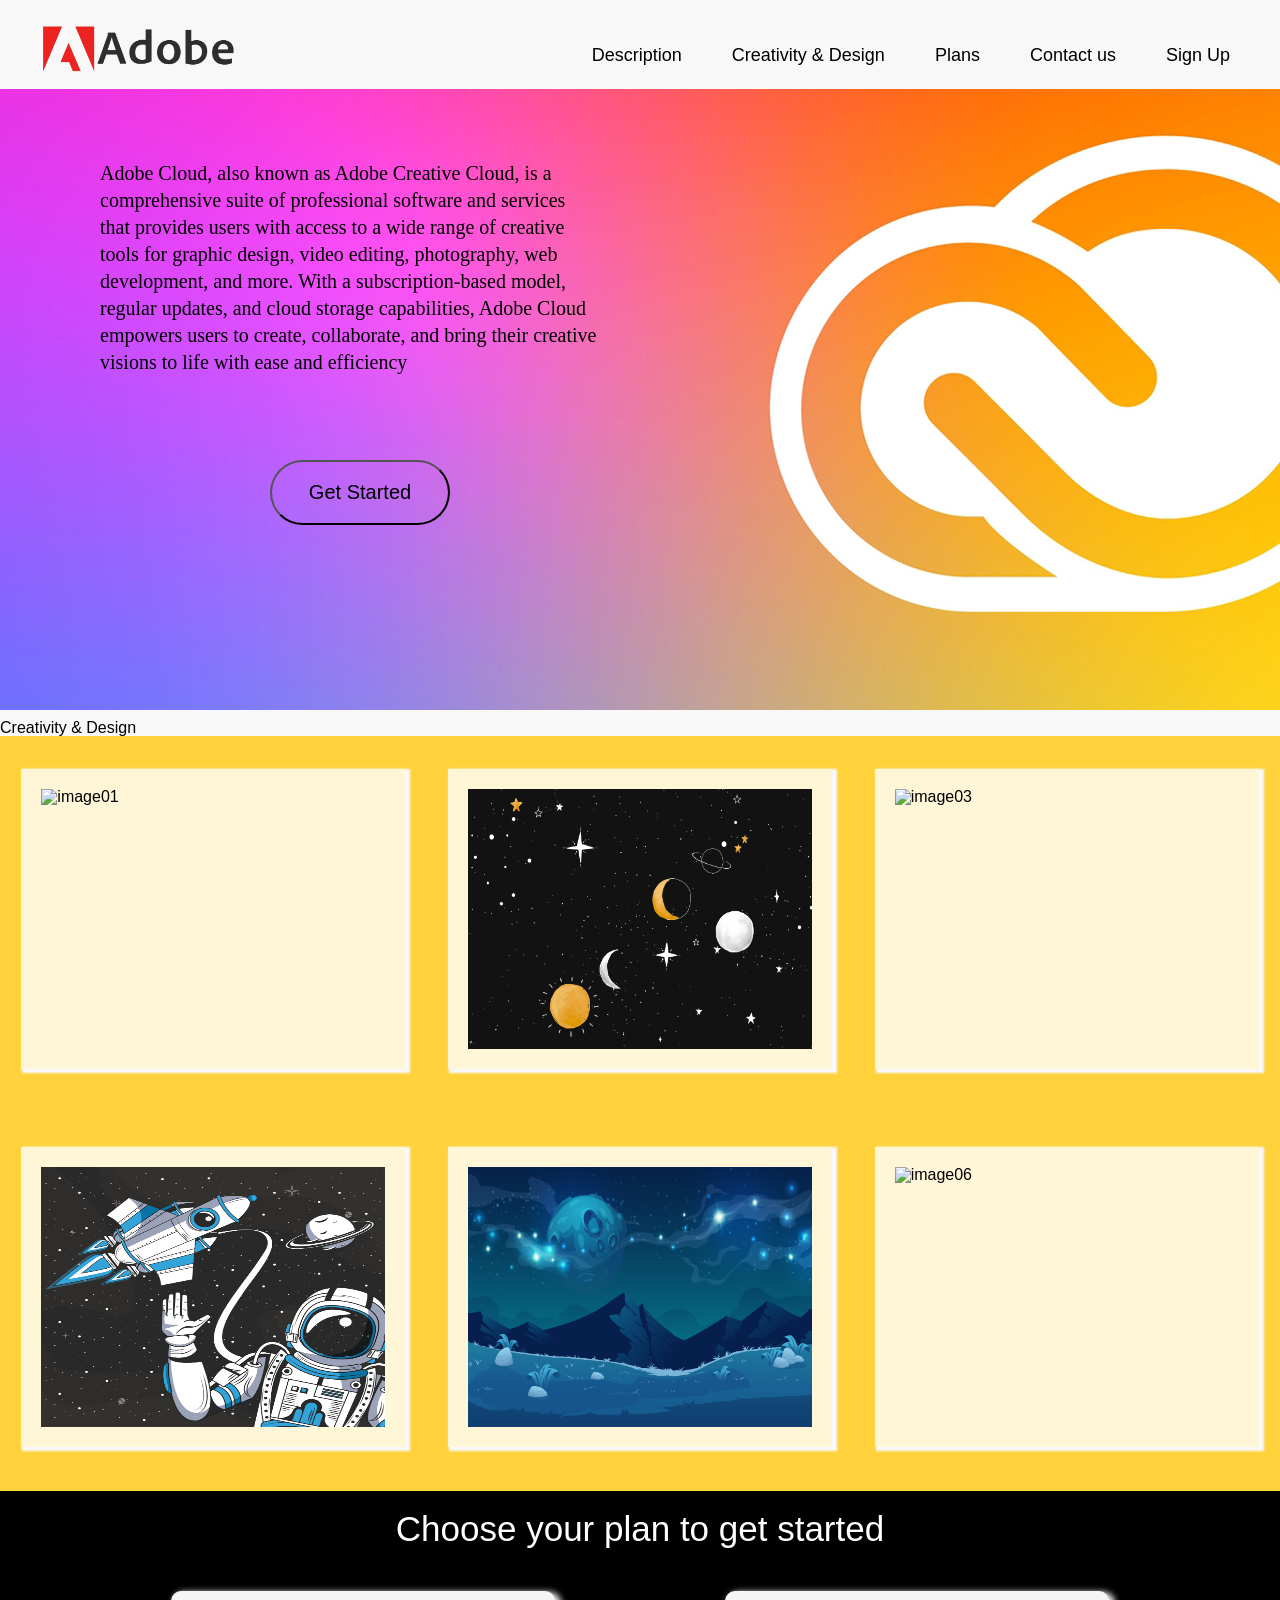
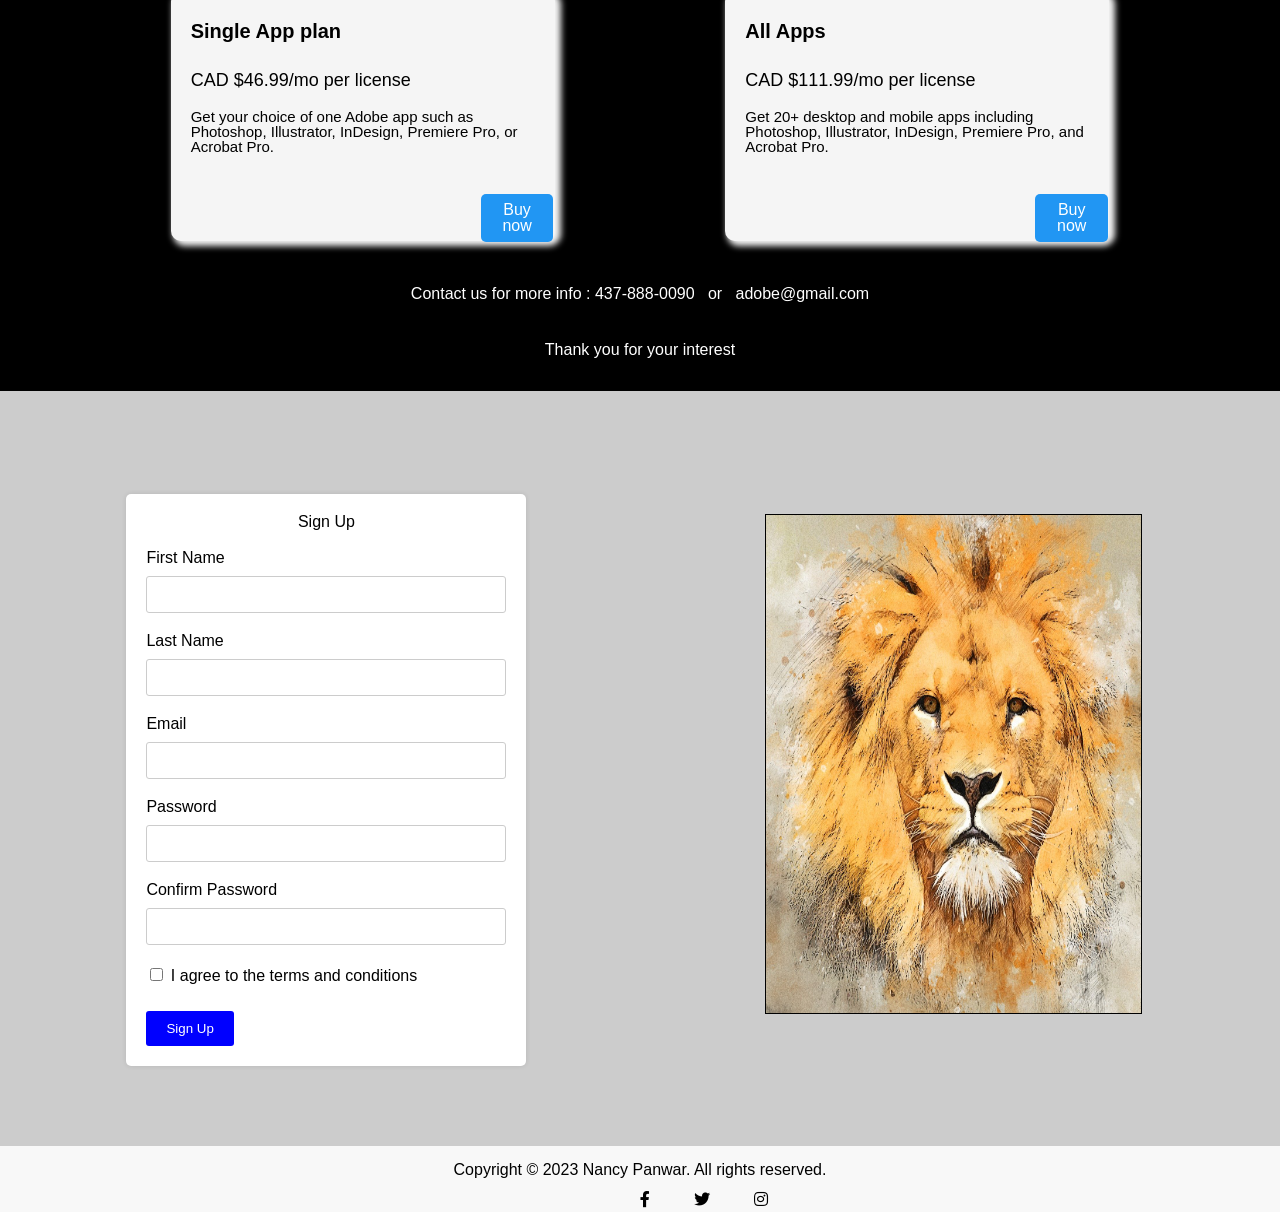
==== index.html @ 658eb11b "dsvsd" ====
<!DOCTYPE html>
<html lang="en">

  <head>

    <meta charset="UTF-8" />
    <meta http-equiv="X-UA-Compatible" content="IE=edge" />
    <meta name="viewport" content="width=device-width, initial-scale=1.0" />
    <meta name="author" content="Nancy" />
    <link rel="preconnect" href="https://fonts.googleapis.com">
    <link rel="preconnect" href="https://fonts.gstatic.com" crossorigin>
    <link href="https://fonts.googleapis.com/css2?family=Satisfy&display=swap" rel="stylesheet">
    <link rel="stylesheet" href="./css/reset.css" />
    <link rel="stylesheet" href="./css/style.css" />
    <link rel="stylesheet" href="https://cdnjs.cloudflare.com/ajax/libs/font-awesome/5.15.3/css/all.min.css">

      <!-- additional meta tags -->
    <meta name="robots" content="index,follow">
    <meta name="author" content="Nancy">
    <meta name="description" content="Adobe Cloud, also known as Adobe Creative Cloud, is a comprehensive suite of professional software and services that provides users with access to a wide range of creative tools for graphic design, video editing, photography, web development, and more. With a subscription-based model, regular updates, and cloud storage capabilities, Adobe Cloud empowers users to create, collaborate, and bring their creative visions to life with ease and efficiency.">
    <meta name="viewport" content="width=device-width, initial-scale=1.0">

     <!-- Open Graph -->
    <meta property="og:title" content="Adobe - Creative Apps + Features Designed to Help Your Business. Boost Collaboration, Simplify Administration, and Control IP. Join Today!">
    <meta property="og:site_name" content="Adobe - OG">
    <meta property="og:description"
      content="Adobe - Creative Apps + Features Designed to Help Your Business. Boost Collaboration, Simplify Administration, and Control IP. Join Today!">
    
     <!-- Twitter Card -->
    <meta name="twitter:title" content="Adobe">
    <meta name="twitter:card" content="summary_large_image">
    <meta name="twitter:site" content="@adobe">
    <meta name="twitter:creator" content="@adobe">

    <title>Web Design 2 Project 01</title>

  </head>

  <body>

    <nav>

      <div class="container main-nav">

        <a href="#" class="companyLogo">
          <img src="./images/logo.jpeg" alt="Logo">
        </a>

        <div class="navLinks">
          <ul>
            <li><a href="#linkbox1" class="hoverLinks">Description</a></li>
            <li><a href="#linkbox2" class="hoverLinks">Creativity & Design</a></li>
            <li><a href="#linkbox3" class="hoverLinks">Plans</a></li>
            <li><a href="#footer" class="hoverLinks">Contact us</a></li>
            <li><a href="#" class="hoverLinks">Sign Up</a></li>
          </ul>

        </div>

      </div>

    </nav>
    

    <main>
      <section>

        <div class="box1" id="linkbox1">

          <h1 class="p1">

            Adobe Cloud, also known as Adobe Creative Cloud, is a comprehensive suite of professional software and services that provides users with access to a wide range of creative tools for graphic design, video editing, photography, web development, and more.
            With a subscription-based model, regular updates, and cloud storage capabilities, Adobe Cloud empowers users to create, collaborate, and bring their creative visions to life with ease and efficiency</h1>

            <button>Get Started</button>

        </div>

      </section>

      <section>

        <h1>Creativity & Design</h1>

        <div class="box2" id="linkbox2">
          
          <div class="divOne"> 
            <img src="./images/img01.jpg" alt="image01"> 
          </div>

          <div class="divTwo"> 
            <img src="./images/img02.jpg" alt="image02"> 
          </div>

          <div class="divThree"> 
            <img src="./images/img03.jpg" alt="image03"> 
          </div>  

          <div class="divFour"> 
            <img src="./images/img04.jpg" alt="image04"> 
          </div>

          <div class="divFive"> 
            <img src="./images/img05.jpg" alt="image05"> 
          </div>

          <div class="divSix"> 
            <img src="./images/img06.jpg" alt="image06"> 
          </div>  

        </div>

      </section>

      <section>

        <div class="box3" id="linkbox3">

          <h1 class="box3H">Choose your plan to get started</h1>
          
          <div class="planbox">

            <div class="plan1">

              <h1 class="planH">Single App plan</h1>
              <h2 class="planSH">CAD $46.99/mo per license</h2>
              <h3 class="planp">Get your choice of one Adobe app such as Photoshop, Illustrator, InDesign, Premiere Pro, or Acrobat Pro.</h3>

              <h3 class="button">Buy now</h3>

            </div>

            <div class="plan2">

              <h1 class="planH">All Apps</h1>
              <h2 class="planSH">CAD $111.99/mo per license</h2>
              <h3 class="planp">Get 20+ desktop and mobile apps including Photoshop, Illustrator, InDesign, Premiere Pro, and Acrobat Pro.</h3>

              <h3 class="button">Buy now</h3>
            
            </div>

          </div>

          <h3>Contact us for more info : 437-888-0090 &NonBreakingSpace; or &NonBreakingSpace; adobe@gmail.com</h3>
          <h3>Thank you for your interest</h3>

        </div>

      </section>

      <section>

        <div class="box4">

          <div class="box4one">

            <div class="form-container">

              <h2>Sign Up</h2>
              <form>

                <label for="firstName">First Name</label>
                <input type="text" id="firstName" name="firstName" required>
                <label for="lastName">Last Name</label>
                <input type="text" id="lastName" name="lastName" required>
                <label for="email">Email</label>
                <input type="email" id="email" name="email" required>
                <label for="password">Password</label>
                <input type="password" id="password" name="password" required>
                <label for="confirmPassword">Confirm Password</label>
                <input type="password" id="confirmPassword" name="confirmPassword" required>

                <label>
                  <input type="checkbox" name="agreeTerms" required>
                  I agree to the terms and conditions
                </label>

                <input type="submit" value="Sign Up">

              </form>

            </div>

          </div>

          <div class="box4two">

            <div class="image">
              <img src="./images/box4_image.jpeg" alt="">
            </div>

          </div>

        </div>

      </section>

    </main>

    <footer id="footer">
      
      <p class="copyright">Copyright © 2023 Nancy Panwar. All rights reserved.</p>

      <ul class="social-icons">
        <li><a href="#"><i class="fab fa-facebook-f"></i></a></li>
        <li><a href="#"><i class="fab fa-twitter"></i></a></li>
        <li><a href="#"><i class="fab fa-instagram"></i></a></li>
      </ul>

    </footer>
    
  </body>

</html>
---- css/style.css ----
@charset "UTF-8";

html, body * {
    box-sizing: border-box;
}

html {
    font-size: 16px;
}

body {

    margin: 0;
    padding: 0;
    font-family: 'Roboto', sans-serif;
    background-color: #f8f8f8;

}nav{
    position: fixed;
    width: 100%;
    background-color: #f8f8f8;
    top: 0;
}


.main-nav{
    margin-top: 20px;
    justify-content: space-between;
    display: flex;
    align-items: center;
}

ul{
    display: flex;
    align-items: center;
}

.companyLogo img{
    width: 250px;
    padding-left: 30px;
}

.navLinks ul{
    flex-basis: 730px;
}

.navLinks ul{
    margin-right: 50px;
    justify-content: end;
    gap: 50px;
    font-size: 18px;
}

.nav-toggle{
    display: none;
}

/* section one style */

section{

    width: 100%;
    margin: 0 auto;
    

}

.box1{

    width: 100%;
    height: 700px;

    margin: 10px auto;

    background-image: url(/images/background\ real.jpg);
    background-repeat: no-repeat;

    /* margin-top: 30px; */
    /* border: 1px solid black; */

}

.bg1{

    display: flex;
    flex-direction: column;
    justify-content: space-between;

}

.p1{

    /* border: 1px solid black; */
    padding-top: 150px;
    padding-left: 100px;
    width: 600px;
    height: 400px;
    line-height: 27px;
    font-size: 20px;
    font-family: Georgia, 'Times New Roman', Times, serif;
    
}

button{
    margin-left: 270px;
    margin-top: 50px;
    height: 65px;
    width: 180px;
    font-size: 20px;
    border-radius: 160px;
    border-color: black;
    background: none;
}

/* Section 2 style */

.box2{

    width: 100%;
    height: 755px;
    background-color: #FFD23C;
    display: flex;
    flex-wrap: wrap;

}

.divOne, .divTwo, .divThree, .divFour, .divFive, .divSix{

    width: 30%;
    height: 300px;
    background-color: rgba(255, 255, 255, 0.8);

    margin: 0 auto;
    margin-top: 33px;
    padding: 20px;

    box-shadow: 3px 2px 2px 2px ghostwhite;

}

img{
    width: 100%;
    height: 100%;
}

/* section 03 */

.box3{

    width: 100%;
    height: 500px;
    background-color: black;

   
}

.planbox{
    display: flex;
    flex-direction: row;
    justify-content: space-evenly;
    align-items: center;

    padding: 25px 0;
}

.plan1, .plan2{

    width: 30%;
    height: 250px;
    background-color: whitesmoke;
    box-shadow: 4px 3px 6px 2px whitesmoke;

    border-radius: 10px;

    padding: 10px;

}

.box3H{

    padding: 20px 0;
    color: white;
    text-align: center;
    font-size: 35px;

    overflow: hidden;
}

h3{
    padding: 20px 0;
    color: white;
    text-align: center;
}

.planH{

    padding: 20px 10px;
    font-size: 20px;
    text-align: left;
    color: black;

    font-weight: bolder;

}
.planSH{

    padding: 10px 10px;
    font-size: 18px;
    text-align: left;
    color: black;

}

.planp{

    padding: 10px 10px;
    font-size: 15px;
    text-align: left;
    color: black;

}

.button{

    margin-top: 30px;

    padding: 8px;
    width: 20%;
    border: #2196F3;
    background-color: #2196F3;
    border-radius: 5px;
    margin-left: 300px;

}

a{
    text-decoration: none;
    color: black;
}

a:hover{
    color: blue;
}

footer{

    width: 100%;
    height: 50px;
    margin-top: 20px auto;

}

p{
    text-align: center;
}

.copyright{
    margin-top: 1rem;
}

.social-icons{
    width: 10%;
    height: 20px;
    margin-left: 40rem;
    margin-top: 0.7rem;
    justify-content: space-between;
    display: flex;
}

/* Section 4 */

.box4{
    width: 100%;
    height: 755px;
    padding: 1%;
    display: flex;
    justify-content: space-evenly;
    background-color: #ccc;
}

.box4one{

    width: 50%;
    height: auto;
    

}

.box4two{

    width: 50%;
    height: auto;
}

.image{

    width: 60%;
    height: 500px;
    margin: 0 auto;
    margin-top: 110px;
    border: 1px solid black;

}

/* ! Form */


.form-container {
    max-width: 400px;
    margin: 0 auto;
    margin-top: 90px;
    background-color: #ffffff;
    padding: 20px;
    border-radius: 5px;
    box-shadow: 0 0 5px rgba(0, 0, 0, 0.1);
  }

  .form-container h2 {
    text-align: center;
    margin-bottom: 20px;
  }

  .form-container label {
    display: block;
    margin-bottom: 10px;
  }

  .form-container input[type="text"],
  .form-container input[type="email"],
  .form-container input[type="password"] {
    width: 100%;
    padding: 10px;
    border-radius: 3px;
    border: 1px solid #ccc;
    margin-bottom: 20px;
  }

  .form-container input[type="checkbox"] {
    margin-bottom: 20px;
  }

  .form-container input[type="submit"] {
    background-color: blue;
    color: #ffffff;
    padding: 10px 20px;
    border: none;
    border-radius: 3px;
    cursor: pointer;
  }

  .form-container input[type="submit"]:hover {
    background-color: plum;
  }

  .image img{
        
        width: 100%;

  }

/* ! Keyboard Focus */


nav a:focus {
  outline: 2px solid #FFD23C;
  border-radius: 1rem;
}

/* Responsive for different viewports */

@media screen and (max-width: 640px) {


    header, footer{
        width: 100%;
        height: 100%;
        margin: 0 auto;
    }
    
    .container.main-nav {
        flex-direction: column;
        align-items: center;
      }
      
      .navLinks {
        order: 1;
        margin-top: 10px;
      }
      
      .navLinks ul {
          margin: 0 auto;
        display: flex;
        flex-direction: row;
        align-items: center;
        gap: 30px;
      }
      
      .nav-toggle {
        display: block;
        font-size: 20px;
        cursor: pointer;
      }

    /* Section 1 */

    .box1{

        width: 100%;
        height: 700px;
    
        margin: 10px auto;
    
        background-image: url(/images/background.png);
        background-repeat: no-repeat;
    
    }
    
    .bg1{
    
        display: flex;
        flex-direction: column;
        justify-content: space-between;
    
    }
    
    .p1{
    
        padding-top: 150px;
        padding-right: 50px;
        width: 600px;
        height: 400px;
        line-height: 27px;
        font-size: 20px;
        font-family: Georgia, 'Times New Roman', Times, serif;
        
    }
    
    button{
    
        margin-left: 240px;
        margin-top: 50px;
        height: 65px;
        width: 180px;
        font-size: 20px;
        border-radius: 160px;
        border-color: black;
        background: none;
    }

    /* Section 2 */

    .box2{
        width: 100%;
        height: 1100px;

        display: flex;
        flex-wrap: wrap;
    }

    .divOne, .divTwo, .divThree, .divFour, .divFive, .divSix{

        width: 40%;
        height: 300px;
        background-color: rgba(255, 255, 255, 0.8);
    
        margin: 0 auto;
        margin-top: 33px;
        padding: 20px;
    
        box-shadow: 3px 2px 2px 2px ghostwhite;
    
    }

    /* Section 3 */

    .box3{
        width: 100%;
        height: 50%;
    }

    .planbox{
        display: flex;
        flex-direction: column;
        justify-content: center;
    }

    .plan1, .plan2{
        width: 70%;

        margin: 10px;
    }

    .copyright{
        margin-top: 1rem;
    }

    .social-icons{
        width: 20%;
        margin-right: 16rem;
    }

}

@media screen and (min-width:641px) and (max-width:1024px){

    .container.main-nav {
      flex-direction: column;
      align-items: center;
    }
    
    .navLinks {
      order: 1;
      margin-top: 10px;
    }
    
    .navLinks ul {
        margin: 0 auto;
      display: flex;
      flex-direction: row;
      align-items: center;
      gap: 30px;
    }
    
    .nav-toggle {
      display: block;
      font-size: 20px;
      cursor: pointer;
    }
  
  
    /* Section 2 */

    .box2{
        width: 100%;
        height: 1100px;

        display: flex;
        flex-wrap: wrap;
    }

    .divOne, .divTwo, .divThree, .divFour, .divFive, .divSix{

        width: 40%;
        height: 300px;
        background-color: rgba(255, 255, 255, 0.8);
    
        margin: 0 auto;
        margin-top: 33px;
        padding: 20px;
    
        box-shadow: 3px 2px 2px 2px ghostwhite;
    
    }

    /* Section 1 */

    .box1{

        width: 100%;
        height: 700px;
        display: flex;
        align-items: center;
        flex-direction: column;
    
        margin: 10px auto;
    
        background-image: url(/images/background.png);
        background-repeat: no-repeat;
    
    }
    
    .bg1{
    
        display: flex;
        flex-direction: column;
        justify-content: space-between;
    
    }
    
    .p1{
    

        margin-right: 100px;
        width: 600px;
        height: 400px;
        line-height: 27px;
        font-size: 20px;
        font-family: Georgia, 'Times New Roman', Times, serif;
        
    }
    
    button{
    
        margin-left: 0;
        margin-top: 50px;
        height: 65px;
        width: 180px;
        font-size: 20px;
        border-radius: 160px;
        border-color: black;
        background: none;
    }

    /* Section 3 */

    .box3{
        width: 100%;
        height: 100%;
    }

    .planbox{
        display: flex;
        flex-direction: column;
        justify-content: center;
    }

    .plan1, .plan2{
        width: 70%;

        margin: 10px;
    }

    footer{
        width: 100%;
        height: 100%;
        margin: 0 auto;
    }

    .social-icons{
        width: 20%;
        margin-left: 26rem;
    }


}
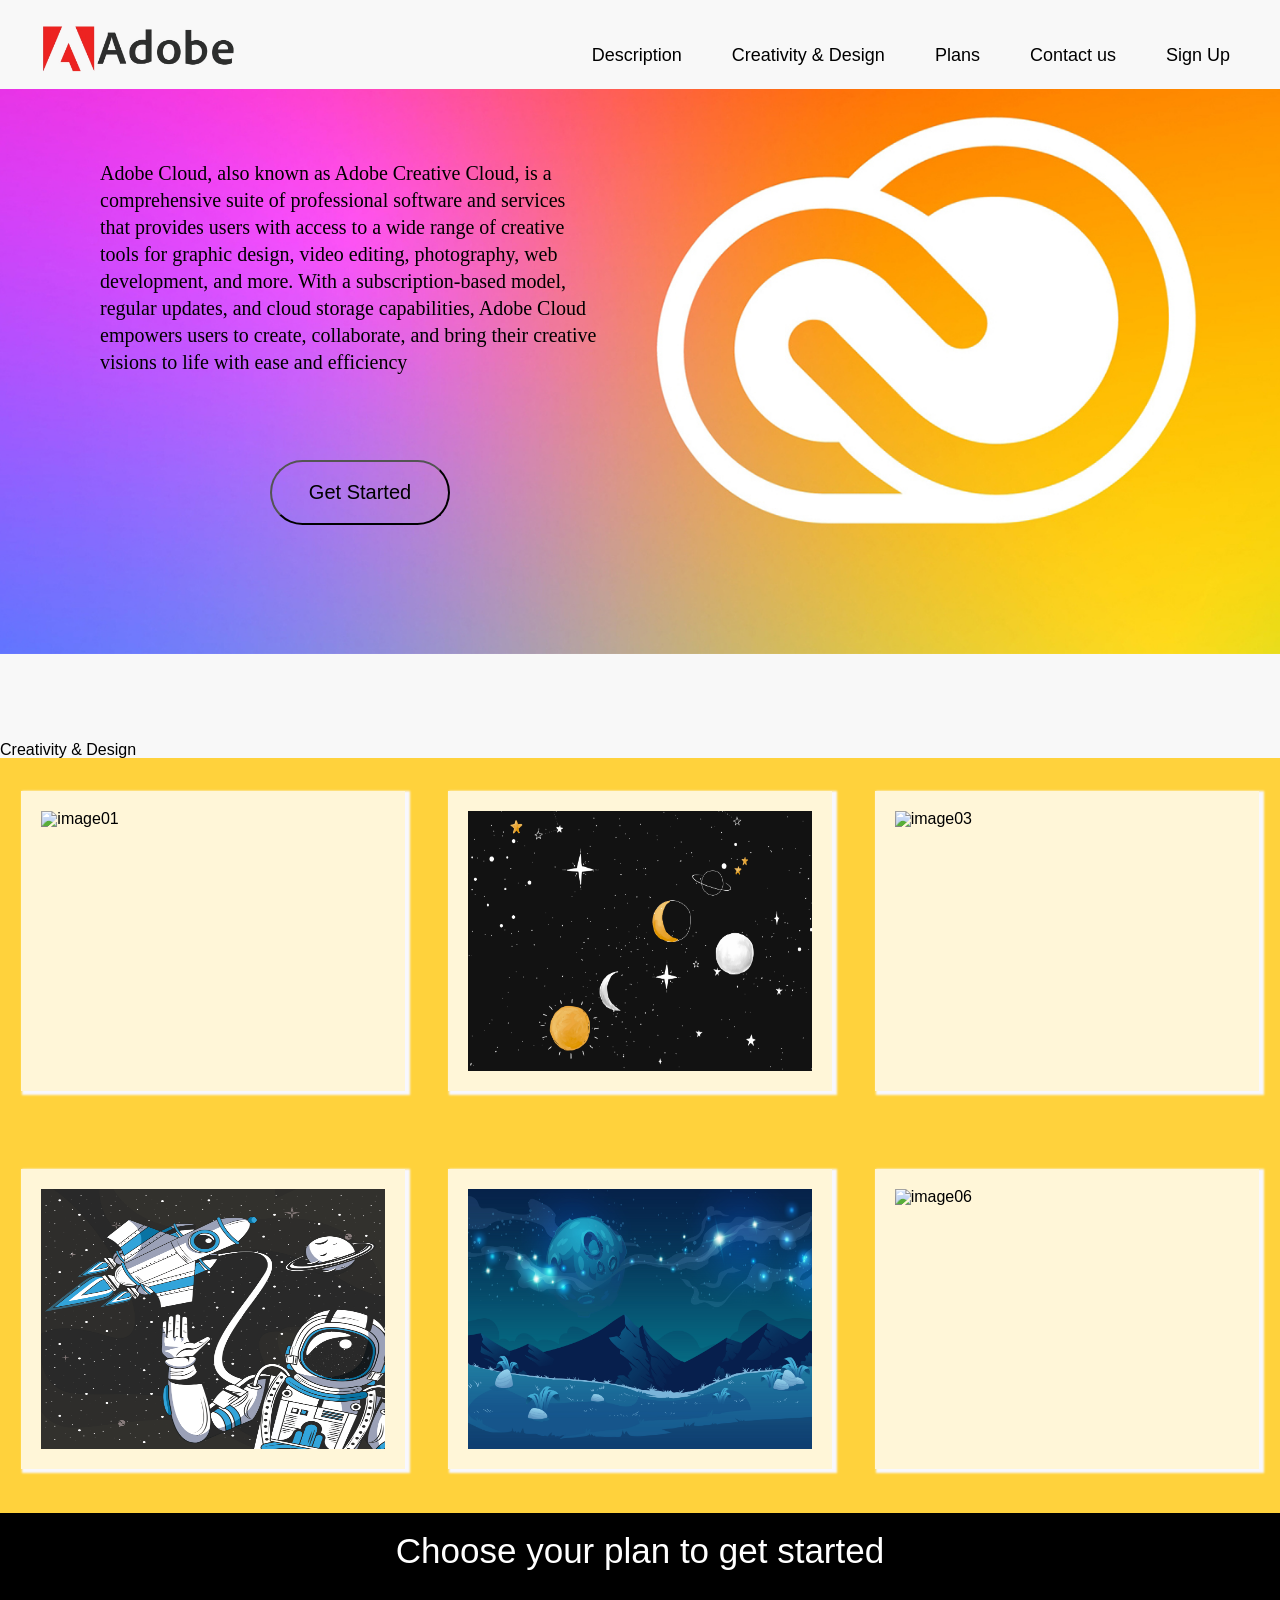
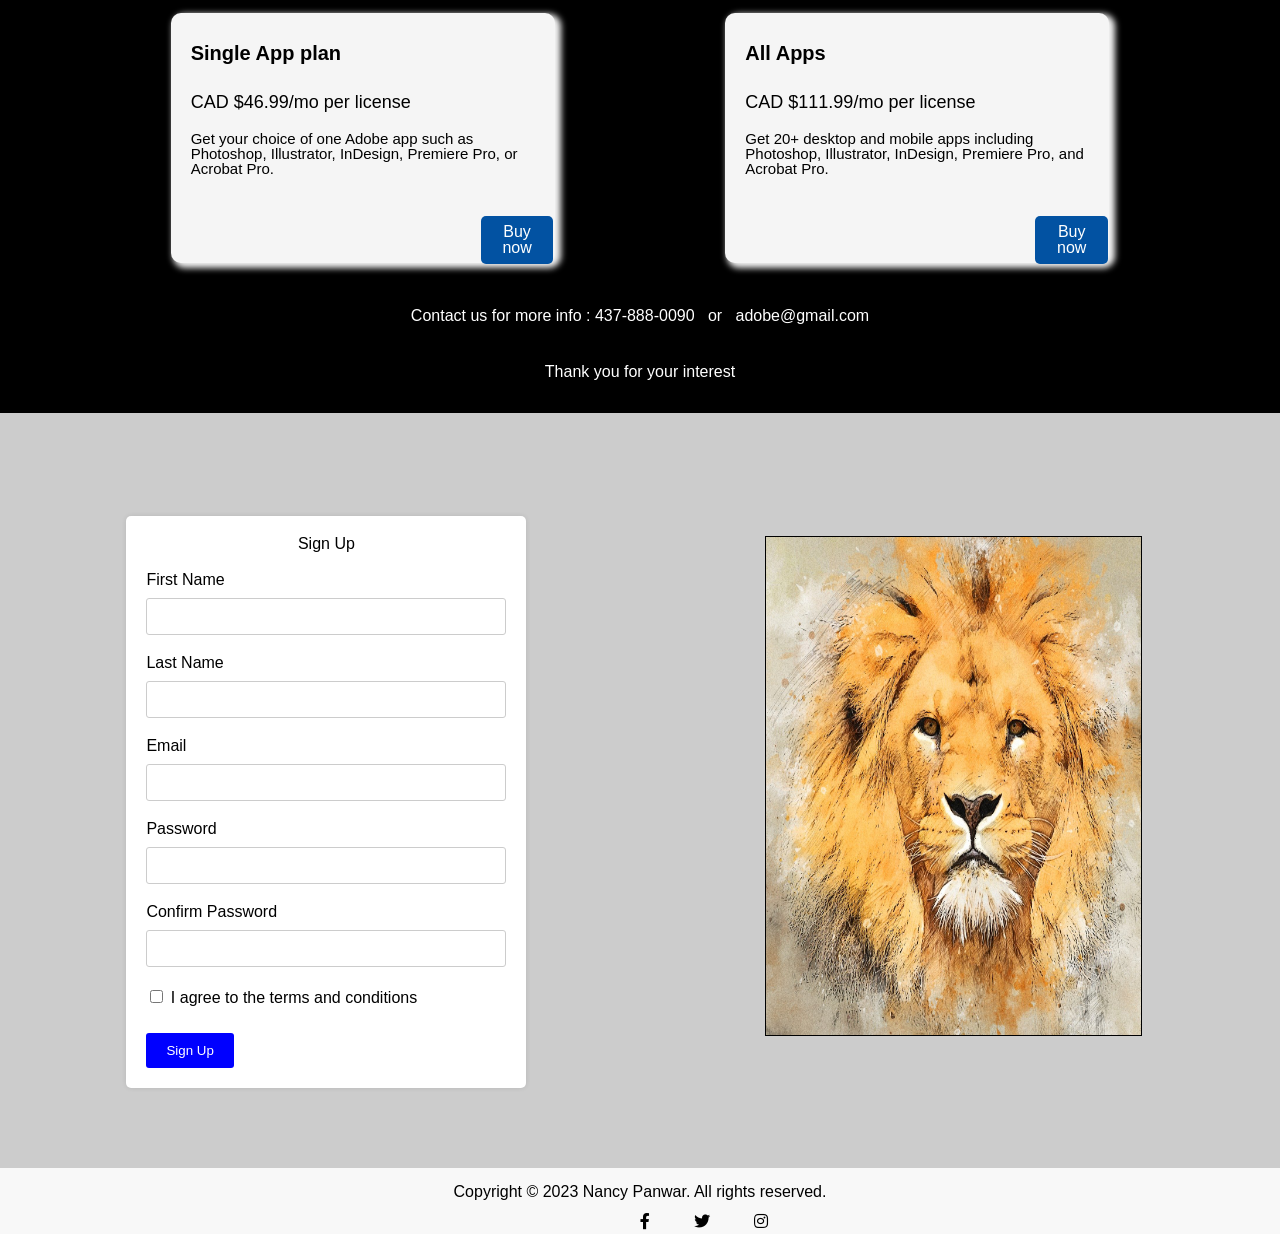
==== commit 66527708: "sjhdv" ====
--- a/index.html
+++ b/index.html
@@ -43,7 +43,7 @@
       <div class="container main-nav">
 
         <a href="#" class="companyLogo">
-          <img src="./images/logo.jpeg" alt="Logo">
+          <img src="./images/logo.jpeg" alt="Adobe">
         </a>
 
         <div class="navLinks">
@@ -66,6 +66,10 @@
       <section>
 
         <div class="box1" id="linkbox1">
+
+          <div class="image1">
+            <img src="./images/background real.jpg" alt="background">
+          </div>
 
           <h1 class="p1">
 
--- a/css/style.css
+++ b/css/style.css
@@ -71,10 +71,7 @@
     height: 700px;
 
     margin: 10px auto;
-
-    background-image: url(/images/background\ real.jpg);
-    background-repeat: no-repeat;
-
+     margin-bottom: 2rem;
     /* margin-top: 30px; */
     /* border: 1px solid black; */
 
@@ -226,8 +223,8 @@
 
     padding: 8px;
     width: 20%;
-    border: #2196F3;
-    background-color: #2196F3;
+    border: #0252A2;
+    background-color: #0252A2;
     border-radius: 5px;
     margin-left: 300px;
 
@@ -300,6 +297,11 @@
     margin-top: 110px;
     border: 1px solid black;
 
+}
+
+.image1{
+    position: absolute;
+    z-index: -1;
 }
 
 /* ! Form */
